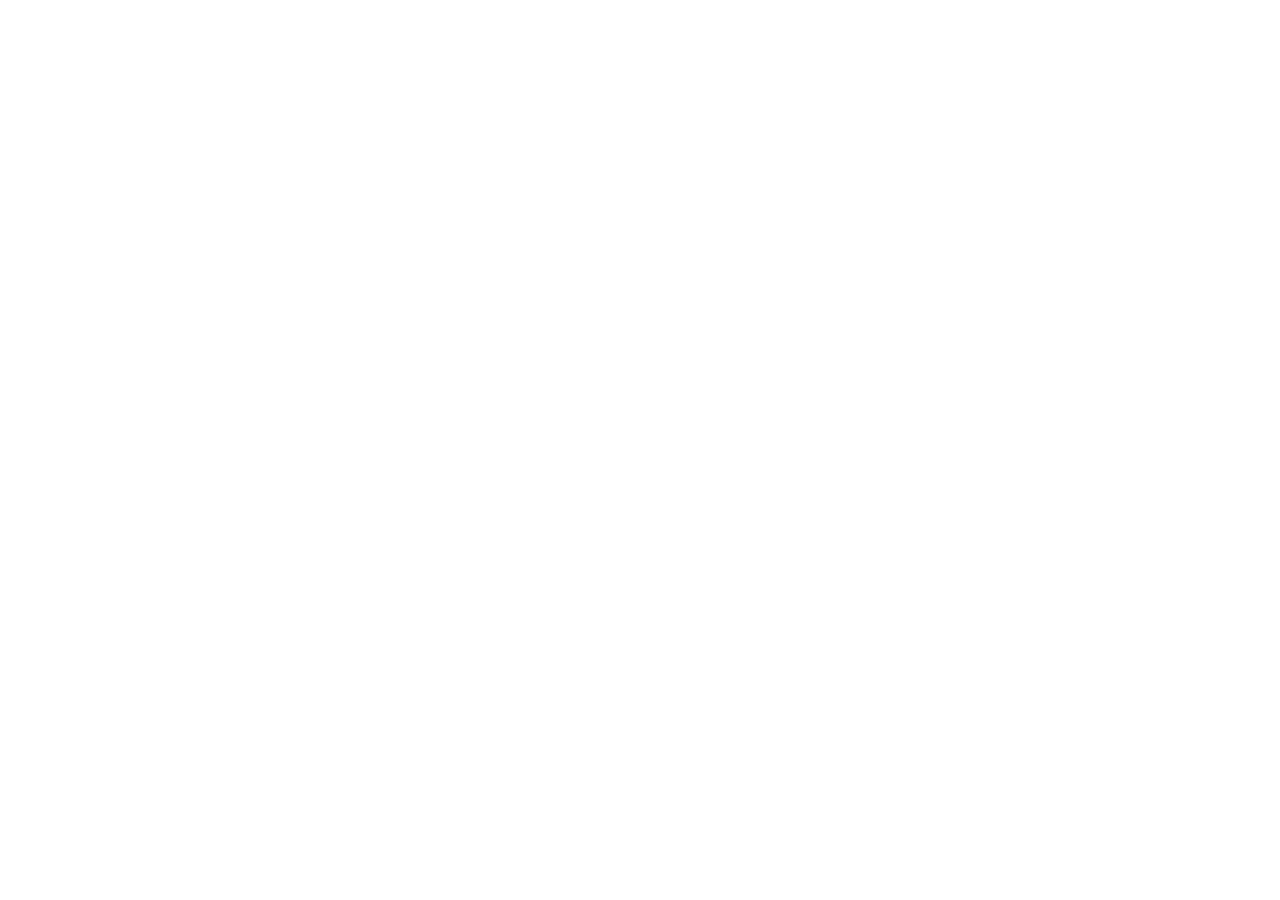
==== index.html @ 4960d195 "Changes" ====
<!doctype html>
<html lang="en">
  <head>
    <meta charset="UTF-8" />
    <meta name="viewport" content="width=device-width, initial-scale=1.0" />
    <title>92 Ground Crew | Premier Landscaping in Salisbury, MD</title>
    <meta name="description" content="Award-winning landscape design, lawn care, and outdoor services on the Eastern Shore. Serving Salisbury, Delmar, Laurel & beyond. 5-star rated. Call (443) 669-3728." />
    <meta name="author" content="92 Ground Crew" />
    <link rel="canonical" href="https://92groundcrew.com/" />

    <meta property="og:title" content="92 Ground Crew | Premier Landscaping in Salisbury, MD" />
    <meta property="og:description" content="Full-service landscaping, lawn care, hardscape & seasonal services. 5.0 rated on Google." />
    <meta property="og:type" content="website" />
    <meta property="og:image" content="/og-image.jpg" />

    <meta name="twitter:card" content="summary_large_image" />
  </head>

  <body>
    <div id="root"></div>
    <script type="module" src="/src/main.tsx"></script>
  </body>
</html>
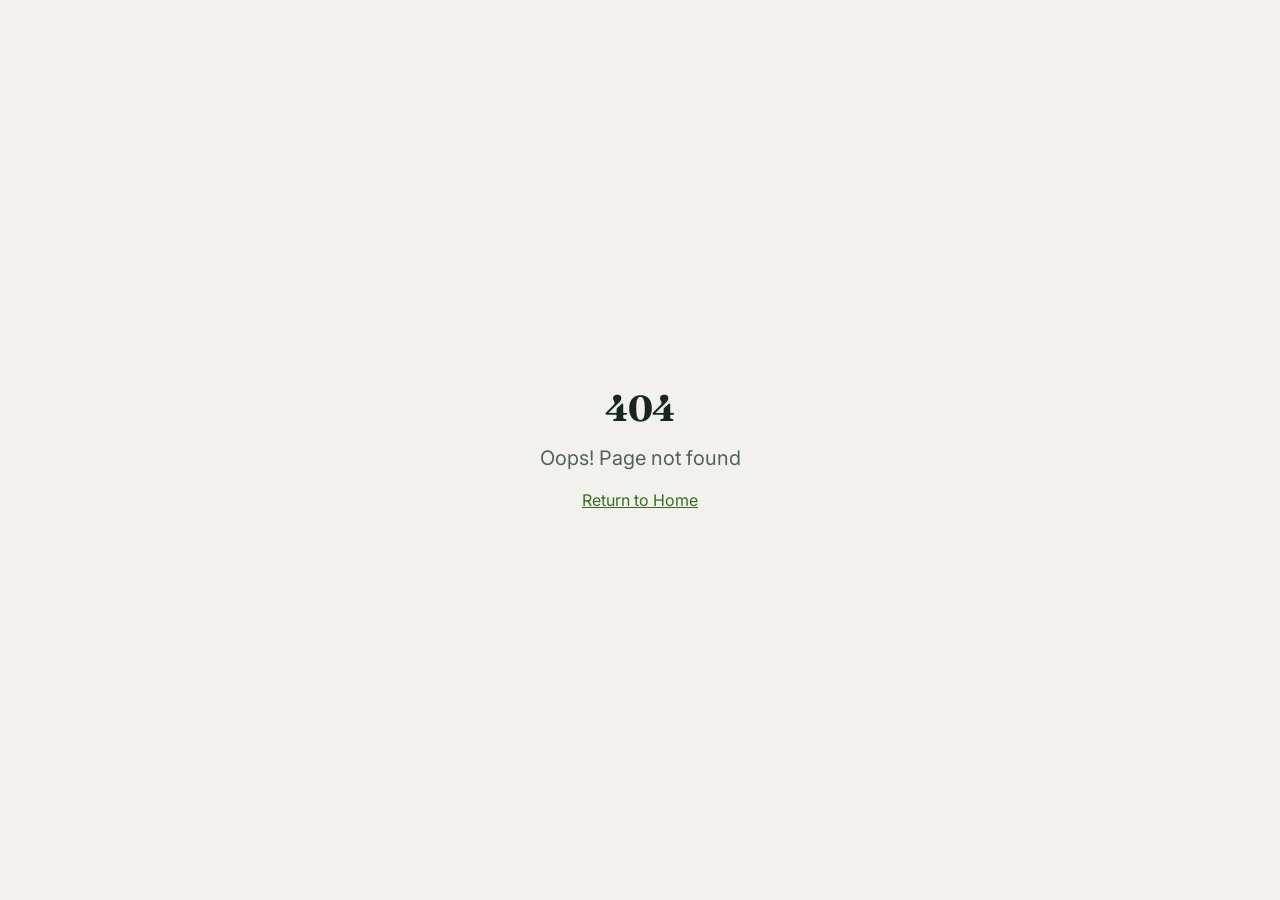
==== commit c49a662a: "Add files via upload" ====
--- a/index.html
+++ b/index.html
@@ -14,10 +14,11 @@
     <meta property="og:image" content="/og-image.jpg" />
 
     <meta name="twitter:card" content="summary_large_image" />
+    <script type="module" crossorigin src="/assets/index-DMWuPohr.js"></script>
+    <link rel="stylesheet" crossorigin href="/assets/index-BceCNAMD.css">
   </head>
 
   <body>
     <div id="root"></div>
-    <script type="module" src="/src/main.tsx"></script>
   </body>
 </html>
--- a/assets/index-BceCNAMD.css
+++ b/assets/index-BceCNAMD.css
@@ -0,0 +1 @@
+@import"https://fonts.googleapis.com/css2?family=Fraunces:opsz,wght@9..144,400;9..144,500;9..144,600;9..144,700&family=Inter:wght@400;500;600;700&display=swap";*,:before,:after{--tw-border-spacing-x: 0;--tw-border-spacing-y: 0;--tw-translate-x: 0;--tw-translate-y: 0;--tw-rotate: 0;--tw-skew-x: 0;--tw-skew-y: 0;--tw-scale-x: 1;--tw-scale-y: 1;--tw-pan-x: ;--tw-pan-y: ;--tw-pinch-zoom: ;--tw-scroll-snap-strictness: proximity;--tw-gradient-from-position: ;--tw-gradient-via-position: ;--tw-gradient-to-position: ;--tw-ordinal: ;--tw-slashed-zero: ;--tw-numeric-figure: ;--tw-numeric-spacing: ;--tw-numeric-fraction: ;--tw-ring-inset: ;--tw-ring-offset-width: 0px;--tw-ring-offset-color: #fff;--tw-ring-color: rgb(59 130 246 / .5);--tw-ring-offset-shadow: 0 0 #0000;--tw-ring-shadow: 0 0 #0000;--tw-shadow: 0 0 #0000;--tw-shadow-colored: 0 0 #0000;--tw-blur: ;--tw-brightness: ;--tw-contrast: ;--tw-grayscale: ;--tw-hue-rotate: ;--tw-invert: ;--tw-saturate: ;--tw-sepia: ;--tw-drop-shadow: ;--tw-backdrop-blur: ;--tw-backdrop-brightness: ;--tw-backdrop-contrast: ;--tw-backdrop-grayscale: ;--tw-backdrop-hue-rotate: ;--tw-backdrop-invert: ;--tw-backdrop-opacity: ;--tw-backdrop-saturate: ;--tw-backdrop-sepia: ;--tw-contain-size: ;--tw-contain-layout: ;--tw-contain-paint: ;--tw-contain-style: }::backdrop{--tw-border-spacing-x: 0;--tw-border-spacing-y: 0;--tw-translate-x: 0;--tw-translate-y: 0;--tw-rotate: 0;--tw-skew-x: 0;--tw-skew-y: 0;--tw-scale-x: 1;--tw-scale-y: 1;--tw-pan-x: ;--tw-pan-y: ;--tw-pinch-zoom: ;--tw-scroll-snap-strictness: proximity;--tw-gradient-from-position: ;--tw-gradient-via-position: ;--tw-gradient-to-position: ;--tw-ordinal: ;--tw-slashed-zero: ;--tw-numeric-figure: ;--tw-numeric-spacing: ;--tw-numeric-fraction: ;--tw-ring-inset: ;--tw-ring-offset-width: 0px;--tw-ring-offset-color: #fff;--tw-ring-color: rgb(59 130 246 / .5);--tw-ring-offset-shadow: 0 0 #0000;--tw-ring-shadow: 0 0 #0000;--tw-shadow: 0 0 #0000;--tw-shadow-colored: 0 0 #0000;--tw-blur: ;--tw-brightness: ;--tw-contrast: ;--tw-grayscale: ;--tw-hue-rotate: ;--tw-invert: ;--tw-saturate: ;--tw-sepia: ;--tw-drop-shadow: ;--tw-backdrop-blur: ;--tw-backdrop-brightness: ;--tw-backdrop-contrast: ;--tw-backdrop-grayscale: ;--tw-backdrop-hue-rotate: ;--tw-backdrop-invert: ;--tw-backdrop-opacity: ;--tw-backdrop-saturate: ;--tw-backdrop-sepia: ;--tw-contain-size: ;--tw-contain-layout: ;--tw-contain-paint: ;--tw-contain-style: }*,:before,:after{box-sizing:border-box;border-width:0;border-style:solid;border-color:#e5e7eb}:before,:after{--tw-content: ""}html,:host{line-height:1.5;-webkit-text-size-adjust:100%;-moz-tab-size:4;-o-tab-size:4;tab-size:4;font-family:Inter,system-ui,sans-serif;font-feature-settings:normal;font-variation-settings:normal;-webkit-tap-highlight-color:transparent}body{margin:0;line-height:inherit}hr{height:0;color:inherit;border-top-width:1px}abbr:where([title]){-webkit-text-decoration:underline dotted;text-decoration:underline dotted}h1,h2,h3,h4,h5,h6{font-size:inherit;font-weight:inherit}a{color:inherit;text-decoration:inherit}b,strong{font-weight:bolder}code,kbd,samp,pre{font-family:ui-monospace,SFMono-Regular,Menlo,Monaco,Consolas,Liberation Mono,Courier New,monospace;font-feature-settings:normal;font-variation-settings:normal;font-size:1em}small{font-size:80%}sub,sup{font-size:75%;line-height:0;position:relative;vertical-align:baseline}sub{bottom:-.25em}sup{top:-.5em}table{text-indent:0;border-color:inherit;border-collapse:collapse}button,input,optgroup,select,textarea{font-family:inherit;font-feature-settings:inherit;font-variation-settings:inherit;font-size:100%;font-weight:inherit;line-height:inherit;letter-spacing:inherit;color:inherit;margin:0;padding:0}button,select{text-transform:none}button,input:where([type=button]),input:where([type=reset]),input:where([type=submit]){-webkit-appearance:button;background-color:transparent;background-image:none}:-moz-focusring{outline:auto}:-moz-ui-invalid{box-shadow:none}progress{vertical-align:baseline}::-webkit-inner-spin-button,::-webkit-outer-spin-button{height:auto}[type=search]{-webkit-appearance:textfield;outline-offset:-2px}::-webkit-search-decoration{-webkit-appearance:none}::-webkit-file-upload-button{-webkit-appearance:button;font:inherit}summary{display:list-item}blockquote,dl,dd,h1,h2,h3,h4,h5,h6,hr,figure,p,pre{margin:0}fieldset{margin:0;padding:0}legend{padding:0}ol,ul,menu{list-style:none;margin:0;padding:0}dialog{padding:0}textarea{resize:vertical}input::-moz-placeholder,textarea::-moz-placeholder{opacity:1;color:#9ca3af}input::placeholder,textarea::placeholder{opacity:1;color:#9ca3af}button,[role=button]{cursor:pointer}:disabled{cursor:default}img,svg,video,canvas,audio,iframe,embed,object{display:block;vertical-align:middle}img,video{max-width:100%;height:auto}[hidden]:where(:not([hidden=until-found])){display:none}:root{--background: 44 30% 97%;--foreground: 150 25% 12%;--card: 0 0% 100%;--card-foreground: 150 25% 12%;--popover: 0 0% 100%;--popover-foreground: 150 25% 12%;--primary: 105 55% 28%;--primary-foreground: 44 30% 97%;--primary-glow: 95 65% 48%;--secondary: 44 25% 92%;--secondary-foreground: 150 25% 12%;--muted: 44 20% 94%;--muted-foreground: 150 10% 35%;--accent: 32 95% 55%;--accent-foreground: 0 0% 100%;--destructive: 0 70% 50%;--destructive-foreground: 0 0% 100%;--border: 44 20% 88%;--input: 44 20% 88%;--ring: 105 55% 28%;--radius: .75rem;--gradient-hero: linear-gradient(180deg, hsl(150 40% 8% / .2) 0%, hsl(150 40% 8% / .75) 100%);--gradient-primary: linear-gradient(135deg, hsl(105 55% 28%), hsl(95 65% 40%));--gradient-accent: linear-gradient(135deg, hsl(32 95% 55%), hsl(22 95% 50%));--gradient-section: linear-gradient(180deg, hsl(44 30% 97%), hsl(44 25% 93%));--shadow-soft: 0 4px 20px -8px hsl(150 25% 12% / .12);--shadow-elegant: 0 20px 50px -20px hsl(105 55% 28% / .25);--shadow-glow: 0 0 60px hsl(95 65% 48% / .3);--transition-smooth: all .4s cubic-bezier(.4, 0, .2, 1);--transition-bounce: all .5s cubic-bezier(.34, 1.56, .64, 1)}.dark{--background: 150 25% 8%;--foreground: 44 30% 95%;--card: 150 25% 10%;--card-foreground: 44 30% 95%;--primary: 130 55% 55%;--primary-foreground: 150 25% 8%;--secondary: 150 20% 15%;--secondary-foreground: 44 30% 95%;--muted: 150 20% 15%;--muted-foreground: 44 15% 65%;--accent: 35 65% 55%;--accent-foreground: 150 25% 8%;--border: 150 20% 18%;--input: 150 20% 18%;--ring: 130 55% 55%}*{border-color:hsl(var(--border))}body{background-color:hsl(var(--background));font-family:Inter,system-ui,sans-serif;color:hsl(var(--foreground));-webkit-font-smoothing:antialiased;-moz-osx-font-smoothing:grayscale}h1,h2,h3,h4,h5{font-family:Fraunces,serif;letter-spacing:-.025em}.container{width:100%;margin-right:auto;margin-left:auto;padding-right:2rem;padding-left:2rem}@media (min-width: 1400px){.container{max-width:1400px}}.sr-only{position:absolute;width:1px;height:1px;padding:0;margin:-1px;overflow:hidden;clip:rect(0,0,0,0);white-space:nowrap;border-width:0}.pointer-events-none{pointer-events:none}.pointer-events-auto{pointer-events:auto}.visible{visibility:visible}.invisible{visibility:hidden}.fixed{position:fixed}.absolute{position:absolute}.relative{position:relative}.inset-0{top:0;right:0;bottom:0;left:0}.inset-x-0{left:0;right:0}.inset-y-0{top:0;bottom:0}.-bottom-12{bottom:-3rem}.-bottom-6{bottom:-1.5rem}.-left-12{left:-3rem}.-left-20{left:-5rem}.-left-6{left:-1.5rem}.-right-12{right:-3rem}.-right-20{right:-5rem}.-top-12{top:-3rem}.bottom-0{bottom:0}.bottom-1\/4{bottom:25%}.bottom-4{bottom:1rem}.bottom-8{bottom:2rem}.left-0{left:0}.left-1{left:.25rem}.left-1\/2{left:50%}.left-2{left:.5rem}.left-4{left:1rem}.left-\[50\%\]{left:50%}.right-0{right:0}.right-1{right:.25rem}.right-2{right:.5rem}.right-3{right:.75rem}.right-4{right:1rem}.top-0{top:0}.top-1\.5{top:.375rem}.top-1\/2{top:50%}.top-1\/4{top:25%}.top-2{top:.5rem}.top-3\.5{top:.875rem}.top-4{top:1rem}.top-\[1px\]{top:1px}.top-\[50\%\]{top:50%}.top-\[60\%\]{top:60%}.top-full{top:100%}.z-10{z-index:10}.z-20{z-index:20}.z-50{z-index:50}.z-\[100\]{z-index:100}.z-\[1\]{z-index:1}.col-span-2{grid-column:span 2 / span 2}.row-span-2{grid-row:span 2 / span 2}.-mx-1{margin-left:-.25rem;margin-right:-.25rem}.mx-2{margin-left:.5rem;margin-right:.5rem}.mx-3\.5{margin-left:.875rem;margin-right:.875rem}.mx-auto{margin-left:auto;margin-right:auto}.my-0\.5{margin-top:.125rem;margin-bottom:.125rem}.my-1{margin-top:.25rem;margin-bottom:.25rem}.-ml-4{margin-left:-1rem}.-mt-0\.5{margin-top:-.125rem}.-mt-4{margin-top:-1rem}.mb-1{margin-bottom:.25rem}.mb-1\.5{margin-bottom:.375rem}.mb-10{margin-bottom:2.5rem}.mb-12{margin-bottom:3rem}.mb-16{margin-bottom:4rem}.mb-2{margin-bottom:.5rem}.mb-4{margin-bottom:1rem}.mb-6{margin-bottom:1.5rem}.ml-1{margin-left:.25rem}.ml-auto{margin-left:auto}.mr-2{margin-right:.5rem}.mt-1{margin-top:.25rem}.mt-1\.5{margin-top:.375rem}.mt-10{margin-top:2.5rem}.mt-12{margin-top:3rem}.mt-2{margin-top:.5rem}.mt-24{margin-top:6rem}.mt-4{margin-top:1rem}.mt-6{margin-top:1.5rem}.mt-auto{margin-top:auto}.block{display:block}.flex{display:flex}.inline-flex{display:inline-flex}.table{display:table}.grid{display:grid}.hidden{display:none}.aspect-\[4\/5\]{aspect-ratio:4/5}.aspect-square{aspect-ratio:1 / 1}.aspect-video{aspect-ratio:16 / 9}.size-4{width:1rem;height:1rem}.h-1\.5{height:.375rem}.h-10{height:2.5rem}.h-11{height:2.75rem}.h-12{height:3rem}.h-14{height:3.5rem}.h-2{height:.5rem}.h-2\.5{height:.625rem}.h-20{height:5rem}.h-3{height:.75rem}.h-3\.5{height:.875rem}.h-4{height:1rem}.h-5{height:1.25rem}.h-6{height:1.5rem}.h-7{height:1.75rem}.h-8{height:2rem}.h-9{height:2.25rem}.h-96{height:24rem}.h-\[1px\]{height:1px}.h-\[var\(--radix-navigation-menu-viewport-height\)\]{height:var(--radix-navigation-menu-viewport-height)}.h-\[var\(--radix-select-trigger-height\)\]{height:var(--radix-select-trigger-height)}.h-auto{height:auto}.h-full{height:100%}.h-px{height:1px}.h-svh{height:100svh}.max-h-96{max-height:24rem}.max-h-\[300px\]{max-height:300px}.max-h-screen{max-height:100vh}.min-h-0{min-height:0px}.min-h-\[80px\]{min-height:80px}.min-h-screen{min-height:100vh}.min-h-svh{min-height:100svh}.w-0{width:0px}.w-1{width:.25rem}.w-1\.5{width:.375rem}.w-10{width:2.5rem}.w-11{width:2.75rem}.w-12{width:3rem}.w-14{width:3.5rem}.w-2{width:.5rem}.w-2\.5{width:.625rem}.w-3{width:.75rem}.w-3\.5{width:.875rem}.w-3\/4{width:75%}.w-4{width:1rem}.w-5{width:1.25rem}.w-6{width:1.5rem}.w-64{width:16rem}.w-7{width:1.75rem}.w-72{width:18rem}.w-8{width:2rem}.w-9{width:2.25rem}.w-96{width:24rem}.w-\[--sidebar-width\]{width:var(--sidebar-width)}.w-\[100px\]{width:100px}.w-\[1px\]{width:1px}.w-auto{width:auto}.w-full{width:100%}.w-max{width:-moz-max-content;width:max-content}.w-px{width:1px}.min-w-0{min-width:0px}.min-w-5{min-width:1.25rem}.min-w-\[12rem\]{min-width:12rem}.min-w-\[8rem\]{min-width:8rem}.min-w-\[var\(--radix-select-trigger-width\)\]{min-width:var(--radix-select-trigger-width)}.max-w-2xl{max-width:42rem}.max-w-3xl{max-width:48rem}.max-w-\[--skeleton-width\]{max-width:var(--skeleton-width)}.max-w-lg{max-width:32rem}.max-w-max{max-width:-moz-max-content;max-width:max-content}.max-w-sm{max-width:24rem}.max-w-xl{max-width:36rem}.max-w-xs{max-width:20rem}.flex-1{flex:1 1 0%}.shrink-0{flex-shrink:0}.grow{flex-grow:1}.grow-0{flex-grow:0}.basis-full{flex-basis:100%}.caption-bottom{caption-side:bottom}.border-collapse{border-collapse:collapse}.-translate-x-1\/2{--tw-translate-x: -50%;transform:translate(var(--tw-translate-x),var(--tw-translate-y)) rotate(var(--tw-rotate)) skew(var(--tw-skew-x)) skewY(var(--tw-skew-y)) scaleX(var(--tw-scale-x)) scaleY(var(--tw-scale-y))}.-translate-x-px{--tw-translate-x: -1px;transform:translate(var(--tw-translate-x),var(--tw-translate-y)) rotate(var(--tw-rotate)) skew(var(--tw-skew-x)) skewY(var(--tw-skew-y)) scaleX(var(--tw-scale-x)) scaleY(var(--tw-scale-y))}.-translate-y-1\/2{--tw-translate-y: -50%;transform:translate(var(--tw-translate-x),var(--tw-translate-y)) rotate(var(--tw-rotate)) skew(var(--tw-skew-x)) skewY(var(--tw-skew-y)) scaleX(var(--tw-scale-x)) scaleY(var(--tw-scale-y))}.translate-x-\[-50\%\]{--tw-translate-x: -50%;transform:translate(var(--tw-translate-x),var(--tw-translate-y)) rotate(var(--tw-rotate)) skew(var(--tw-skew-x)) skewY(var(--tw-skew-y)) scaleX(var(--tw-scale-x)) scaleY(var(--tw-scale-y))}.translate-x-px{--tw-translate-x: 1px;transform:translate(var(--tw-translate-x),var(--tw-translate-y)) rotate(var(--tw-rotate)) skew(var(--tw-skew-x)) skewY(var(--tw-skew-y)) scaleX(var(--tw-scale-x)) scaleY(var(--tw-scale-y))}.translate-y-\[-50\%\]{--tw-translate-y: -50%;transform:translate(var(--tw-translate-x),var(--tw-translate-y)) rotate(var(--tw-rotate)) skew(var(--tw-skew-x)) skewY(var(--tw-skew-y)) scaleX(var(--tw-scale-x)) scaleY(var(--tw-scale-y))}.rotate-45{--tw-rotate: 45deg;transform:translate(var(--tw-translate-x),var(--tw-translate-y)) rotate(var(--tw-rotate)) skew(var(--tw-skew-x)) skewY(var(--tw-skew-y)) scaleX(var(--tw-scale-x)) scaleY(var(--tw-scale-y))}.rotate-90{--tw-rotate: 90deg;transform:translate(var(--tw-translate-x),var(--tw-translate-y)) rotate(var(--tw-rotate)) skew(var(--tw-skew-x)) skewY(var(--tw-skew-y)) scaleX(var(--tw-scale-x)) scaleY(var(--tw-scale-y))}.transform{transform:translate(var(--tw-translate-x),var(--tw-translate-y)) rotate(var(--tw-rotate)) skew(var(--tw-skew-x)) skewY(var(--tw-skew-y)) scaleX(var(--tw-scale-x)) scaleY(var(--tw-scale-y))}@keyframes pulse{50%{opacity:.5}}.animate-pulse{animation:pulse 2s cubic-bezier(.4,0,.6,1) infinite}.cursor-default{cursor:default}.cursor-pointer{cursor:pointer}.touch-none{touch-action:none}.select-none{-webkit-user-select:none;-moz-user-select:none;user-select:none}.resize-none{resize:none}.list-none{list-style-type:none}.grid-cols-2{grid-template-columns:repeat(2,minmax(0,1fr))}.grid-cols-3{grid-template-columns:repeat(3,minmax(0,1fr))}.flex-row{flex-direction:row}.flex-col{flex-direction:column}.flex-col-reverse{flex-direction:column-reverse}.flex-wrap{flex-wrap:wrap}.items-start{align-items:flex-start}.items-end{align-items:flex-end}.items-center{align-items:center}.items-stretch{align-items:stretch}.justify-center{justify-content:center}.justify-between{justify-content:space-between}.gap-1{gap:.25rem}.gap-1\.5{gap:.375rem}.gap-12{gap:3rem}.gap-2{gap:.5rem}.gap-3{gap:.75rem}.gap-4{gap:1rem}.gap-6{gap:1.5rem}.gap-8{gap:2rem}.gap-x-8{-moz-column-gap:2rem;column-gap:2rem}.gap-y-3{row-gap:.75rem}.space-x-1>:not([hidden])~:not([hidden]){--tw-space-x-reverse: 0;margin-right:calc(.25rem * var(--tw-space-x-reverse));margin-left:calc(.25rem * calc(1 - var(--tw-space-x-reverse)))}.space-x-4>:not([hidden])~:not([hidden]){--tw-space-x-reverse: 0;margin-right:calc(1rem * var(--tw-space-x-reverse));margin-left:calc(1rem * calc(1 - var(--tw-space-x-reverse)))}.space-y-1>:not([hidden])~:not([hidden]){--tw-space-y-reverse: 0;margin-top:calc(.25rem * calc(1 - var(--tw-space-y-reverse)));margin-bottom:calc(.25rem * var(--tw-space-y-reverse))}.space-y-1\.5>:not([hidden])~:not([hidden]){--tw-space-y-reverse: 0;margin-top:calc(.375rem * calc(1 - var(--tw-space-y-reverse)));margin-bottom:calc(.375rem * var(--tw-space-y-reverse))}.space-y-2>:not([hidden])~:not([hidden]){--tw-space-y-reverse: 0;margin-top:calc(.5rem * calc(1 - var(--tw-space-y-reverse)));margin-bottom:calc(.5rem * var(--tw-space-y-reverse))}.space-y-4>:not([hidden])~:not([hidden]){--tw-space-y-reverse: 0;margin-top:calc(1rem * calc(1 - var(--tw-space-y-reverse)));margin-bottom:calc(1rem * var(--tw-space-y-reverse))}.space-y-5>:not([hidden])~:not([hidden]){--tw-space-y-reverse: 0;margin-top:calc(1.25rem * calc(1 - var(--tw-space-y-reverse)));margin-bottom:calc(1.25rem * var(--tw-space-y-reverse))}.space-y-6>:not([hidden])~:not([hidden]){--tw-space-y-reverse: 0;margin-top:calc(1.5rem * calc(1 - var(--tw-space-y-reverse)));margin-bottom:calc(1.5rem * var(--tw-space-y-reverse))}.overflow-auto{overflow:auto}.overflow-hidden{overflow:hidden}.overflow-y-auto{overflow-y:auto}.overflow-x-hidden{overflow-x:hidden}.whitespace-nowrap{white-space:nowrap}.break-words{overflow-wrap:break-word}.rounded-2xl{border-radius:1rem}.rounded-\[2px\]{border-radius:2px}.rounded-\[inherit\]{border-radius:inherit}.rounded-full{border-radius:9999px}.rounded-lg{border-radius:var(--radius)}.rounded-md{border-radius:calc(var(--radius) - 2px)}.rounded-sm{border-radius:calc(var(--radius) - 4px)}.rounded-xl{border-radius:.75rem}.rounded-t-\[10px\]{border-top-left-radius:10px;border-top-right-radius:10px}.rounded-tl-sm{border-top-left-radius:calc(var(--radius) - 4px)}.border{border-width:1px}.border-2{border-width:2px}.border-\[1\.5px\]{border-width:1.5px}.border-y{border-top-width:1px;border-bottom-width:1px}.border-b{border-bottom-width:1px}.border-l{border-left-width:1px}.border-r{border-right-width:1px}.border-t{border-top-width:1px}.border-dashed{border-style:dashed}.border-\[--color-border\]{border-color:var(--color-border)}.border-background\/10{border-color:hsl(var(--background) / .1)}.border-border{border-color:hsl(var(--border))}.border-border\/50{border-color:hsl(var(--border) / .5)}.border-destructive{border-color:hsl(var(--destructive))}.border-destructive\/50{border-color:hsl(var(--destructive) / .5)}.border-input{border-color:hsl(var(--input))}.border-primary{border-color:hsl(var(--primary))}.border-primary-foreground\/10{border-color:hsl(var(--primary-foreground) / .1)}.border-sidebar-border{border-color:hsl(var(--sidebar-border))}.border-transparent{border-color:transparent}.border-white\/20{border-color:#fff3}.border-white\/30{border-color:#ffffff4d}.border-l-transparent{border-left-color:transparent}.border-t-transparent{border-top-color:transparent}.bg-\[--color-bg\]{background-color:var(--color-bg)}.bg-accent{background-color:hsl(var(--accent))}.bg-background{background-color:hsl(var(--background))}.bg-background\/15{background-color:hsl(var(--background) / .15)}.bg-background\/80{background-color:hsl(var(--background) / .8)}.bg-black\/80{background-color:#000c}.bg-border{background-color:hsl(var(--border))}.bg-card{background-color:hsl(var(--card))}.bg-destructive{background-color:hsl(var(--destructive))}.bg-foreground{background-color:hsl(var(--foreground))}.bg-muted{background-color:hsl(var(--muted))}.bg-muted\/50{background-color:hsl(var(--muted) / .5)}.bg-popover{background-color:hsl(var(--popover))}.bg-primary{background-color:hsl(var(--primary))}.bg-primary-foreground\/5{background-color:hsl(var(--primary-foreground) / .05)}.bg-secondary{background-color:hsl(var(--secondary))}.bg-sidebar{background-color:hsl(var(--sidebar-background))}.bg-sidebar-border{background-color:hsl(var(--sidebar-border))}.bg-transparent{background-color:transparent}.bg-white{--tw-bg-opacity: 1;background-color:rgb(255 255 255 / var(--tw-bg-opacity, 1))}.bg-white\/50{background-color:#ffffff80}.bg-gradient-to-t{background-image:linear-gradient(to top,var(--tw-gradient-stops))}.from-foreground\/70{--tw-gradient-from: hsl(var(--foreground) / .7) var(--tw-gradient-from-position);--tw-gradient-to: hsl(var(--foreground) / 0) var(--tw-gradient-to-position);--tw-gradient-stops: var(--tw-gradient-from), var(--tw-gradient-to)}.via-transparent{--tw-gradient-to: rgb(0 0 0 / 0) var(--tw-gradient-to-position);--tw-gradient-stops: var(--tw-gradient-from), transparent var(--tw-gradient-via-position), var(--tw-gradient-to)}.to-transparent{--tw-gradient-to: transparent var(--tw-gradient-to-position)}.fill-accent{fill:hsl(var(--accent))}.fill-current{fill:currentColor}.object-contain{-o-object-fit:contain;object-fit:contain}.object-cover{-o-object-fit:cover;object-fit:cover}.p-0{padding:0}.p-1{padding:.25rem}.p-2{padding:.5rem}.p-3{padding:.75rem}.p-4{padding:1rem}.p-6{padding:1.5rem}.p-8{padding:2rem}.p-\[1px\]{padding:1px}.px-1{padding-left:.25rem;padding-right:.25rem}.px-10{padding-left:2.5rem;padding-right:2.5rem}.px-2{padding-left:.5rem;padding-right:.5rem}.px-2\.5{padding-left:.625rem;padding-right:.625rem}.px-3{padding-left:.75rem;padding-right:.75rem}.px-4{padding-left:1rem;padding-right:1rem}.px-5{padding-left:1.25rem;padding-right:1.25rem}.px-8{padding-left:2rem;padding-right:2rem}.py-0\.5{padding-top:.125rem;padding-bottom:.125rem}.py-1{padding-top:.25rem;padding-bottom:.25rem}.py-1\.5{padding-top:.375rem;padding-bottom:.375rem}.py-12{padding-top:3rem;padding-bottom:3rem}.py-2{padding-top:.5rem;padding-bottom:.5rem}.py-20{padding-top:5rem;padding-bottom:5rem}.py-3{padding-top:.75rem;padding-bottom:.75rem}.py-4{padding-top:1rem;padding-bottom:1rem}.py-6{padding-top:1.5rem;padding-bottom:1.5rem}.pb-3{padding-bottom:.75rem}.pb-4{padding-bottom:1rem}.pb-8{padding-bottom:2rem}.pl-2\.5{padding-left:.625rem}.pl-4{padding-left:1rem}.pl-8{padding-left:2rem}.pr-2{padding-right:.5rem}.pr-2\.5{padding-right:.625rem}.pr-8{padding-right:2rem}.pt-0{padding-top:0}.pt-1{padding-top:.25rem}.pt-20{padding-top:5rem}.pt-3{padding-top:.75rem}.pt-4{padding-top:1rem}.pt-8{padding-top:2rem}.text-left{text-align:left}.text-center{text-align:center}.align-middle{vertical-align:middle}.font-display{font-family:Fraunces,serif}.font-mono{font-family:ui-monospace,SFMono-Regular,Menlo,Monaco,Consolas,Liberation Mono,Courier New,monospace}.text-2xl{font-size:1.5rem;line-height:2rem}.text-4xl{font-size:2.25rem;line-height:2.5rem}.text-5xl{font-size:3rem;line-height:1}.text-\[0\.8rem\]{font-size:.8rem}.text-base{font-size:1rem;line-height:1.5rem}.text-lg{font-size:1.125rem;line-height:1.75rem}.text-sm{font-size:.875rem;line-height:1.25rem}.text-xl{font-size:1.25rem;line-height:1.75rem}.text-xs{font-size:.75rem;line-height:1rem}.font-bold{font-weight:700}.font-medium{font-weight:500}.font-normal{font-weight:400}.font-semibold{font-weight:600}.uppercase{text-transform:uppercase}.italic{font-style:italic}.tabular-nums{--tw-numeric-spacing: tabular-nums;font-variant-numeric:var(--tw-ordinal) var(--tw-slashed-zero) var(--tw-numeric-figure) var(--tw-numeric-spacing) var(--tw-numeric-fraction)}.leading-\[1\.05\]{line-height:1.05}.leading-none{line-height:1}.leading-relaxed{line-height:1.625}.leading-tight{line-height:1.25}.tracking-\[0\.2em\]{letter-spacing:.2em}.tracking-tight{letter-spacing:-.025em}.tracking-widest{letter-spacing:.1em}.text-accent{color:hsl(var(--accent))}.text-accent-foreground{color:hsl(var(--accent-foreground))}.text-background{color:hsl(var(--background))}.text-card-foreground{color:hsl(var(--card-foreground))}.text-current{color:currentColor}.text-destructive{color:hsl(var(--destructive))}.text-destructive-foreground{color:hsl(var(--destructive-foreground))}.text-foreground{color:hsl(var(--foreground))}.text-foreground\/50{color:hsl(var(--foreground) / .5)}.text-muted-foreground{color:hsl(var(--muted-foreground))}.text-popover-foreground{color:hsl(var(--popover-foreground))}.text-primary{color:hsl(var(--primary))}.text-primary-foreground{color:hsl(var(--primary-foreground))}.text-secondary-foreground{color:hsl(var(--secondary-foreground))}.text-sidebar-foreground{color:hsl(var(--sidebar-foreground))}.text-sidebar-foreground\/70{color:hsl(var(--sidebar-foreground) / .7)}.text-white{--tw-text-opacity: 1;color:rgb(255 255 255 / var(--tw-text-opacity, 1))}.text-white\/80{color:#fffc}.text-white\/85{color:#ffffffd9}.underline{text-decoration-line:underline}.underline-offset-4{text-underline-offset:4px}.opacity-0{opacity:0}.opacity-10{opacity:.1}.opacity-100{opacity:1}.opacity-50{opacity:.5}.opacity-60{opacity:.6}.opacity-70{opacity:.7}.opacity-80{opacity:.8}.opacity-90{opacity:.9}.shadow-\[0_0_0_1px_hsl\(var\(--sidebar-border\)\)\]{--tw-shadow: 0 0 0 1px hsl(var(--sidebar-border));--tw-shadow-colored: 0 0 0 1px var(--tw-shadow-color);box-shadow:var(--tw-ring-offset-shadow, 0 0 #0000),var(--tw-ring-shadow, 0 0 #0000),var(--tw-shadow)}.shadow-lg{--tw-shadow: 0 10px 15px -3px rgb(0 0 0 / .1), 0 4px 6px -4px rgb(0 0 0 / .1);--tw-shadow-colored: 0 10px 15px -3px var(--tw-shadow-color), 0 4px 6px -4px var(--tw-shadow-color);box-shadow:var(--tw-ring-offset-shadow, 0 0 #0000),var(--tw-ring-shadow, 0 0 #0000),var(--tw-shadow)}.shadow-md{--tw-shadow: 0 4px 6px -1px rgb(0 0 0 / .1), 0 2px 4px -2px rgb(0 0 0 / .1);--tw-shadow-colored: 0 4px 6px -1px var(--tw-shadow-color), 0 2px 4px -2px var(--tw-shadow-color);box-shadow:var(--tw-ring-offset-shadow, 0 0 #0000),var(--tw-ring-shadow, 0 0 #0000),var(--tw-shadow)}.shadow-none{--tw-shadow: 0 0 #0000;--tw-shadow-colored: 0 0 #0000;box-shadow:var(--tw-ring-offset-shadow, 0 0 #0000),var(--tw-ring-shadow, 0 0 #0000),var(--tw-shadow)}.shadow-sm{--tw-shadow: 0 1px 2px 0 rgb(0 0 0 / .05);--tw-shadow-colored: 0 1px 2px 0 var(--tw-shadow-color);box-shadow:var(--tw-ring-offset-shadow, 0 0 #0000),var(--tw-ring-shadow, 0 0 #0000),var(--tw-shadow)}.shadow-xl{--tw-shadow: 0 20px 25px -5px rgb(0 0 0 / .1), 0 8px 10px -6px rgb(0 0 0 / .1);--tw-shadow-colored: 0 20px 25px -5px var(--tw-shadow-color), 0 8px 10px -6px var(--tw-shadow-color);box-shadow:var(--tw-ring-offset-shadow, 0 0 #0000),var(--tw-ring-shadow, 0 0 #0000),var(--tw-shadow)}.outline-none{outline:2px solid transparent;outline-offset:2px}.outline{outline-style:solid}.ring-0{--tw-ring-offset-shadow: var(--tw-ring-inset) 0 0 0 var(--tw-ring-offset-width) var(--tw-ring-offset-color);--tw-ring-shadow: var(--tw-ring-inset) 0 0 0 calc(0px + var(--tw-ring-offset-width)) var(--tw-ring-color);box-shadow:var(--tw-ring-offset-shadow),var(--tw-ring-shadow),var(--tw-shadow, 0 0 #0000)}.ring-2{--tw-ring-offset-shadow: var(--tw-ring-inset) 0 0 0 var(--tw-ring-offset-width) var(--tw-ring-offset-color);--tw-ring-shadow: var(--tw-ring-inset) 0 0 0 calc(2px + var(--tw-ring-offset-width)) var(--tw-ring-color);box-shadow:var(--tw-ring-offset-shadow),var(--tw-ring-shadow),var(--tw-shadow, 0 0 #0000)}.ring-ring{--tw-ring-color: hsl(var(--ring))}.ring-sidebar-ring{--tw-ring-color: hsl(var(--sidebar-ring))}.ring-offset-background{--tw-ring-offset-color: hsl(var(--background))}.blur-3xl{--tw-blur: blur(64px);filter:var(--tw-blur) var(--tw-brightness) var(--tw-contrast) var(--tw-grayscale) var(--tw-hue-rotate) var(--tw-invert) var(--tw-saturate) var(--tw-sepia) var(--tw-drop-shadow)}.filter{filter:var(--tw-blur) var(--tw-brightness) var(--tw-contrast) var(--tw-grayscale) var(--tw-hue-rotate) var(--tw-invert) var(--tw-saturate) var(--tw-sepia) var(--tw-drop-shadow)}.backdrop-blur{--tw-backdrop-blur: blur(8px);-webkit-backdrop-filter:var(--tw-backdrop-blur) var(--tw-backdrop-brightness) var(--tw-backdrop-contrast) var(--tw-backdrop-grayscale) var(--tw-backdrop-hue-rotate) var(--tw-backdrop-invert) var(--tw-backdrop-opacity) var(--tw-backdrop-saturate) var(--tw-backdrop-sepia);backdrop-filter:var(--tw-backdrop-blur) var(--tw-backdrop-brightness) var(--tw-backdrop-contrast) var(--tw-backdrop-grayscale) var(--tw-backdrop-hue-rotate) var(--tw-backdrop-invert) var(--tw-backdrop-opacity) var(--tw-backdrop-saturate) var(--tw-backdrop-sepia)}.backdrop-blur-md{--tw-backdrop-blur: blur(12px);-webkit-backdrop-filter:var(--tw-backdrop-blur) var(--tw-backdrop-brightness) var(--tw-backdrop-contrast) var(--tw-backdrop-grayscale) var(--tw-backdrop-hue-rotate) var(--tw-backdrop-invert) var(--tw-backdrop-opacity) var(--tw-backdrop-saturate) var(--tw-backdrop-sepia);backdrop-filter:var(--tw-backdrop-blur) var(--tw-backdrop-brightness) var(--tw-backdrop-contrast) var(--tw-backdrop-grayscale) var(--tw-backdrop-hue-rotate) var(--tw-backdrop-invert) var(--tw-backdrop-opacity) var(--tw-backdrop-saturate) var(--tw-backdrop-sepia)}.backdrop-blur-sm{--tw-backdrop-blur: blur(4px);-webkit-backdrop-filter:var(--tw-backdrop-blur) var(--tw-backdrop-brightness) var(--tw-backdrop-contrast) var(--tw-backdrop-grayscale) var(--tw-backdrop-hue-rotate) var(--tw-backdrop-invert) var(--tw-backdrop-opacity) var(--tw-backdrop-saturate) var(--tw-backdrop-sepia);backdrop-filter:var(--tw-backdrop-blur) var(--tw-backdrop-brightness) var(--tw-backdrop-contrast) var(--tw-backdrop-grayscale) var(--tw-backdrop-hue-rotate) var(--tw-backdrop-invert) var(--tw-backdrop-opacity) var(--tw-backdrop-saturate) var(--tw-backdrop-sepia)}.transition{transition-property:color,background-color,border-color,text-decoration-color,fill,stroke,opacity,box-shadow,transform,filter,-webkit-backdrop-filter;transition-property:color,background-color,border-color,text-decoration-color,fill,stroke,opacity,box-shadow,transform,filter,backdrop-filter;transition-property:color,background-color,border-color,text-decoration-color,fill,stroke,opacity,box-shadow,transform,filter,backdrop-filter,-webkit-backdrop-filter;transition-timing-function:cubic-bezier(.4,0,.2,1);transition-duration:.15s}.transition-\[left\,right\,width\]{transition-property:left,right,width;transition-timing-function:cubic-bezier(.4,0,.2,1);transition-duration:.15s}.transition-\[margin\,opa\]{transition-property:margin,opa;transition-timing-function:cubic-bezier(.4,0,.2,1);transition-duration:.15s}.transition-\[width\,height\,padding\]{transition-property:width,height,padding;transition-timing-function:cubic-bezier(.4,0,.2,1);transition-duration:.15s}.transition-\[width\]{transition-property:width;transition-timing-function:cubic-bezier(.4,0,.2,1);transition-duration:.15s}.transition-all{transition-property:all;transition-timing-function:cubic-bezier(.4,0,.2,1);transition-duration:.15s}.transition-colors{transition-property:color,background-color,border-color,text-decoration-color,fill,stroke;transition-timing-function:cubic-bezier(.4,0,.2,1);transition-duration:.15s}.transition-opacity{transition-property:opacity;transition-timing-function:cubic-bezier(.4,0,.2,1);transition-duration:.15s}.transition-transform{transition-property:transform;transition-timing-function:cubic-bezier(.4,0,.2,1);transition-duration:.15s}.duration-1000{transition-duration:1s}.duration-200{transition-duration:.2s}.duration-500{transition-duration:.5s}.duration-700{transition-duration:.7s}.ease-in-out{transition-timing-function:cubic-bezier(.4,0,.2,1)}.ease-linear{transition-timing-function:linear}@keyframes enter{0%{opacity:var(--tw-enter-opacity, 1);transform:translate3d(var(--tw-enter-translate-x, 0),var(--tw-enter-translate-y, 0),0) scale3d(var(--tw-enter-scale, 1),var(--tw-enter-scale, 1),var(--tw-enter-scale, 1)) rotate(var(--tw-enter-rotate, 0))}}@keyframes exit{to{opacity:var(--tw-exit-opacity, 1);transform:translate3d(var(--tw-exit-translate-x, 0),var(--tw-exit-translate-y, 0),0) scale3d(var(--tw-exit-scale, 1),var(--tw-exit-scale, 1),var(--tw-exit-scale, 1)) rotate(var(--tw-exit-rotate, 0))}}.animate-in{animation-name:enter;animation-duration:.15s;--tw-enter-opacity: initial;--tw-enter-scale: initial;--tw-enter-rotate: initial;--tw-enter-translate-x: initial;--tw-enter-translate-y: initial}.fade-in-0{--tw-enter-opacity: 0}.fade-in-80{--tw-enter-opacity: .8}.zoom-in-95{--tw-enter-scale: .95}.duration-1000{animation-duration:1s}.duration-200{animation-duration:.2s}.duration-500{animation-duration:.5s}.duration-700{animation-duration:.7s}.ease-in-out{animation-timing-function:cubic-bezier(.4,0,.2,1)}.ease-linear{animation-timing-function:linear}.text-balance{text-wrap:balance}.bg-gradient-hero{background:var(--gradient-hero)}.bg-gradient-primary{background:var(--gradient-primary)}.bg-gradient-accent{background:var(--gradient-accent)}.bg-gradient-section{background:var(--gradient-section)}.shadow-soft{box-shadow:var(--shadow-soft)}.shadow-elegant{box-shadow:var(--shadow-elegant)}.transition-smooth{transition:var(--transition-smooth)}@keyframes fade-up{0%{opacity:0;transform:translateY(24px)}to{opacity:1;transform:translateY(0)}}@keyframes fade-in{0%{opacity:0}to{opacity:1}}@keyframes slow-zoom{0%{transform:scale(1.05)}to{transform:scale(1.15)}}.animate-fade-up{animation:fade-up .8s cubic-bezier(.4,0,.2,1) both}.animate-fade-in{animation:fade-in 1s ease-out both}.animate-slow-zoom{animation:slow-zoom 20s ease-in-out infinite alternate}.file\:border-0::file-selector-button{border-width:0px}.file\:bg-transparent::file-selector-button{background-color:transparent}.file\:text-sm::file-selector-button{font-size:.875rem;line-height:1.25rem}.file\:font-medium::file-selector-button{font-weight:500}.file\:text-foreground::file-selector-button{color:hsl(var(--foreground))}.placeholder\:text-muted-foreground::-moz-placeholder{color:hsl(var(--muted-foreground))}.placeholder\:text-muted-foreground::placeholder{color:hsl(var(--muted-foreground))}.after\:absolute:after{content:var(--tw-content);position:absolute}.after\:-inset-2:after{content:var(--tw-content);top:-.5rem;right:-.5rem;bottom:-.5rem;left:-.5rem}.after\:inset-y-0:after{content:var(--tw-content);top:0;bottom:0}.after\:left-1\/2:after{content:var(--tw-content);left:50%}.after\:w-1:after{content:var(--tw-content);width:.25rem}.after\:w-\[2px\]:after{content:var(--tw-content);width:2px}.after\:-translate-x-1\/2:after{content:var(--tw-content);--tw-translate-x: -50%;transform:translate(var(--tw-translate-x),var(--tw-translate-y)) rotate(var(--tw-rotate)) skew(var(--tw-skew-x)) skewY(var(--tw-skew-y)) scaleX(var(--tw-scale-x)) scaleY(var(--tw-scale-y))}.first\:rounded-l-md:first-child{border-top-left-radius:calc(var(--radius) - 2px);border-bottom-left-radius:calc(var(--radius) - 2px)}.first\:border-l:first-child{border-left-width:1px}.last\:rounded-r-md:last-child{border-top-right-radius:calc(var(--radius) - 2px);border-bottom-right-radius:calc(var(--radius) - 2px)}.focus-within\:relative:focus-within{position:relative}.focus-within\:z-20:focus-within{z-index:20}.hover\:scale-\[1\.02\]:hover{--tw-scale-x: 1.02;--tw-scale-y: 1.02;transform:translate(var(--tw-translate-x),var(--tw-translate-y)) rotate(var(--tw-rotate)) skew(var(--tw-skew-x)) skewY(var(--tw-skew-y)) scaleX(var(--tw-scale-x)) scaleY(var(--tw-scale-y))}.hover\:border-primary\/30:hover{border-color:hsl(var(--primary) / .3)}.hover\:bg-accent:hover{background-color:hsl(var(--accent))}.hover\:bg-background\/25:hover{background-color:hsl(var(--background) / .25)}.hover\:bg-destructive\/80:hover{background-color:hsl(var(--destructive) / .8)}.hover\:bg-destructive\/90:hover{background-color:hsl(var(--destructive) / .9)}.hover\:bg-muted:hover{background-color:hsl(var(--muted))}.hover\:bg-muted\/50:hover{background-color:hsl(var(--muted) / .5)}.hover\:bg-primary:hover{background-color:hsl(var(--primary))}.hover\:bg-primary\/80:hover{background-color:hsl(var(--primary) / .8)}.hover\:bg-primary\/90:hover{background-color:hsl(var(--primary) / .9)}.hover\:bg-secondary:hover{background-color:hsl(var(--secondary))}.hover\:bg-secondary\/80:hover{background-color:hsl(var(--secondary) / .8)}.hover\:bg-sidebar-accent:hover{background-color:hsl(var(--sidebar-accent))}.hover\:bg-white\/80:hover{background-color:#fffc}.hover\:text-accent-foreground:hover{color:hsl(var(--accent-foreground))}.hover\:text-foreground:hover{color:hsl(var(--foreground))}.hover\:text-muted-foreground:hover{color:hsl(var(--muted-foreground))}.hover\:text-primary:hover{color:hsl(var(--primary))}.hover\:text-primary-foreground:hover{color:hsl(var(--primary-foreground))}.hover\:text-primary\/90:hover{color:hsl(var(--primary) / .9)}.hover\:text-sidebar-accent-foreground:hover{color:hsl(var(--sidebar-accent-foreground))}.hover\:underline:hover{text-decoration-line:underline}.hover\:opacity-100:hover{opacity:1}.hover\:shadow-\[0_0_0_1px_hsl\(var\(--sidebar-accent\)\)\]:hover{--tw-shadow: 0 0 0 1px hsl(var(--sidebar-accent));--tw-shadow-colored: 0 0 0 1px var(--tw-shadow-color);box-shadow:var(--tw-ring-offset-shadow, 0 0 #0000),var(--tw-ring-shadow, 0 0 #0000),var(--tw-shadow)}.hover\:shadow-elegant:hover{box-shadow:var(--shadow-elegant)}.hover\:shadow-glow:hover{box-shadow:var(--shadow-glow)}.hover\:after\:bg-sidebar-border:hover:after{content:var(--tw-content);background-color:hsl(var(--sidebar-border))}.focus\:border-primary:focus{border-color:hsl(var(--primary))}.focus\:bg-accent:focus{background-color:hsl(var(--accent))}.focus\:bg-primary:focus{background-color:hsl(var(--primary))}.focus\:text-accent-foreground:focus{color:hsl(var(--accent-foreground))}.focus\:text-primary-foreground:focus{color:hsl(var(--primary-foreground))}.focus\:opacity-100:focus{opacity:1}.focus\:outline-none:focus{outline:2px solid transparent;outline-offset:2px}.focus\:ring-2:focus{--tw-ring-offset-shadow: var(--tw-ring-inset) 0 0 0 var(--tw-ring-offset-width) var(--tw-ring-offset-color);--tw-ring-shadow: var(--tw-ring-inset) 0 0 0 calc(2px + var(--tw-ring-offset-width)) var(--tw-ring-color);box-shadow:var(--tw-ring-offset-shadow),var(--tw-ring-shadow),var(--tw-shadow, 0 0 #0000)}.focus\:ring-ring:focus{--tw-ring-color: hsl(var(--ring))}.focus\:ring-offset-2:focus{--tw-ring-offset-width: 2px}.focus-visible\:outline-none:focus-visible{outline:2px solid transparent;outline-offset:2px}.focus-visible\:ring-1:focus-visible{--tw-ring-offset-shadow: var(--tw-ring-inset) 0 0 0 var(--tw-ring-offset-width) var(--tw-ring-offset-color);--tw-ring-shadow: var(--tw-ring-inset) 0 0 0 calc(1px + var(--tw-ring-offset-width)) var(--tw-ring-color);box-shadow:var(--tw-ring-offset-shadow),var(--tw-ring-shadow),var(--tw-shadow, 0 0 #0000)}.focus-visible\:ring-2:focus-visible{--tw-ring-offset-shadow: var(--tw-ring-inset) 0 0 0 var(--tw-ring-offset-width) var(--tw-ring-offset-color);--tw-ring-shadow: var(--tw-ring-inset) 0 0 0 calc(2px + var(--tw-ring-offset-width)) var(--tw-ring-color);box-shadow:var(--tw-ring-offset-shadow),var(--tw-ring-shadow),var(--tw-shadow, 0 0 #0000)}.focus-visible\:ring-ring:focus-visible{--tw-ring-color: hsl(var(--ring))}.focus-visible\:ring-sidebar-ring:focus-visible{--tw-ring-color: hsl(var(--sidebar-ring))}.focus-visible\:ring-offset-1:focus-visible{--tw-ring-offset-width: 1px}.focus-visible\:ring-offset-2:focus-visible{--tw-ring-offset-width: 2px}.focus-visible\:ring-offset-background:focus-visible{--tw-ring-offset-color: hsl(var(--background))}.active\:bg-sidebar-accent:active{background-color:hsl(var(--sidebar-accent))}.active\:text-sidebar-accent-foreground:active{color:hsl(var(--sidebar-accent-foreground))}.disabled\:pointer-events-none:disabled{pointer-events:none}.disabled\:cursor-not-allowed:disabled{cursor:not-allowed}.disabled\:opacity-50:disabled{opacity:.5}.group\/menu-item:focus-within .group-focus-within\/menu-item\:opacity-100{opacity:1}.group:hover .group-hover\:scale-105{--tw-scale-x: 1.05;--tw-scale-y: 1.05;transform:translate(var(--tw-translate-x),var(--tw-translate-y)) rotate(var(--tw-rotate)) skew(var(--tw-skew-x)) skewY(var(--tw-skew-y)) scaleX(var(--tw-scale-x)) scaleY(var(--tw-scale-y))}.group:hover .group-hover\:scale-110{--tw-scale-x: 1.1;--tw-scale-y: 1.1;transform:translate(var(--tw-translate-x),var(--tw-translate-y)) rotate(var(--tw-rotate)) skew(var(--tw-skew-x)) skewY(var(--tw-skew-y)) scaleX(var(--tw-scale-x)) scaleY(var(--tw-scale-y))}.group:hover .group-hover\:border-primary{border-color:hsl(var(--primary))}.group:hover .group-hover\:bg-primary{background-color:hsl(var(--primary))}.group:hover .group-hover\:text-primary-foreground{color:hsl(var(--primary-foreground))}.group\/menu-item:hover .group-hover\/menu-item\:opacity-100,.group:hover .group-hover\:opacity-100{opacity:1}.group.destructive .group-\[\.destructive\]\:border-muted\/40{border-color:hsl(var(--muted) / .4)}.group.toaster .group-\[\.toaster\]\:border-border{border-color:hsl(var(--border))}.group.toast .group-\[\.toast\]\:bg-muted{background-color:hsl(var(--muted))}.group.toast .group-\[\.toast\]\:bg-primary{background-color:hsl(var(--primary))}.group.toaster .group-\[\.toaster\]\:bg-background{background-color:hsl(var(--background))}.group.destructive .group-\[\.destructive\]\:text-red-300{--tw-text-opacity: 1;color:rgb(252 165 165 / var(--tw-text-opacity, 1))}.group.toast .group-\[\.toast\]\:text-muted-foreground{color:hsl(var(--muted-foreground))}.group.toast .group-\[\.toast\]\:text-primary-foreground{color:hsl(var(--primary-foreground))}.group.toaster .group-\[\.toaster\]\:text-foreground{color:hsl(var(--foreground))}.group.toaster .group-\[\.toaster\]\:shadow-lg{--tw-shadow: 0 10px 15px -3px rgb(0 0 0 / .1), 0 4px 6px -4px rgb(0 0 0 / .1);--tw-shadow-colored: 0 10px 15px -3px var(--tw-shadow-color), 0 4px 6px -4px var(--tw-shadow-color);box-shadow:var(--tw-ring-offset-shadow, 0 0 #0000),var(--tw-ring-shadow, 0 0 #0000),var(--tw-shadow)}.group.destructive .group-\[\.destructive\]\:hover\:border-destructive\/30:hover{border-color:hsl(var(--destructive) / .3)}.group.destructive .group-\[\.destructive\]\:hover\:bg-destructive:hover{background-color:hsl(var(--destructive))}.group.destructive .group-\[\.destructive\]\:hover\:text-destructive-foreground:hover{color:hsl(var(--destructive-foreground))}.group.destructive .group-\[\.destructive\]\:hover\:text-red-50:hover{--tw-text-opacity: 1;color:rgb(254 242 242 / var(--tw-text-opacity, 1))}.group.destructive .group-\[\.destructive\]\:focus\:ring-destructive:focus{--tw-ring-color: hsl(var(--destructive))}.group.destructive .group-\[\.destructive\]\:focus\:ring-red-400:focus{--tw-ring-opacity: 1;--tw-ring-color: rgb(248 113 113 / var(--tw-ring-opacity, 1))}.group.destructive .group-\[\.destructive\]\:focus\:ring-offset-red-600:focus{--tw-ring-offset-color: #dc2626}.peer\/menu-button:hover~.peer-hover\/menu-button\:text-sidebar-accent-foreground{color:hsl(var(--sidebar-accent-foreground))}.peer:disabled~.peer-disabled\:cursor-not-allowed{cursor:not-allowed}.peer:disabled~.peer-disabled\:opacity-70{opacity:.7}.has-\[\[data-variant\=inset\]\]\:bg-sidebar:has([data-variant=inset]){background-color:hsl(var(--sidebar-background))}.has-\[\:disabled\]\:opacity-50:has(:disabled){opacity:.5}.group\/menu-item:has([data-sidebar=menu-action]) .group-has-\[\[data-sidebar\=menu-action\]\]\/menu-item\:pr-8{padding-right:2rem}.aria-disabled\:pointer-events-none[aria-disabled=true]{pointer-events:none}.aria-disabled\:opacity-50[aria-disabled=true]{opacity:.5}.aria-selected\:bg-accent[aria-selected=true]{background-color:hsl(var(--accent))}.aria-selected\:bg-accent\/50[aria-selected=true]{background-color:hsl(var(--accent) / .5)}.aria-selected\:text-accent-foreground[aria-selected=true]{color:hsl(var(--accent-foreground))}.aria-selected\:text-muted-foreground[aria-selected=true]{color:hsl(var(--muted-foreground))}.aria-selected\:opacity-100[aria-selected=true]{opacity:1}.aria-selected\:opacity-30[aria-selected=true]{opacity:.3}.data-\[disabled\=true\]\:pointer-events-none[data-disabled=true],.data-\[disabled\]\:pointer-events-none[data-disabled]{pointer-events:none}.data-\[panel-group-direction\=vertical\]\:h-px[data-panel-group-direction=vertical]{height:1px}.data-\[panel-group-direction\=vertical\]\:w-full[data-panel-group-direction=vertical]{width:100%}.data-\[side\=bottom\]\:translate-y-1[data-side=bottom]{--tw-translate-y: .25rem;transform:translate(var(--tw-translate-x),var(--tw-translate-y)) rotate(var(--tw-rotate)) skew(var(--tw-skew-x)) skewY(var(--tw-skew-y)) scaleX(var(--tw-scale-x)) scaleY(var(--tw-scale-y))}.data-\[side\=left\]\:-translate-x-1[data-side=left]{--tw-translate-x: -.25rem;transform:translate(var(--tw-translate-x),var(--tw-translate-y)) rotate(var(--tw-rotate)) skew(var(--tw-skew-x)) skewY(var(--tw-skew-y)) scaleX(var(--tw-scale-x)) scaleY(var(--tw-scale-y))}.data-\[side\=right\]\:translate-x-1[data-side=right]{--tw-translate-x: .25rem;transform:translate(var(--tw-translate-x),var(--tw-translate-y)) rotate(var(--tw-rotate)) skew(var(--tw-skew-x)) skewY(var(--tw-skew-y)) scaleX(var(--tw-scale-x)) scaleY(var(--tw-scale-y))}.data-\[side\=top\]\:-translate-y-1[data-side=top]{--tw-translate-y: -.25rem;transform:translate(var(--tw-translate-x),var(--tw-translate-y)) rotate(var(--tw-rotate)) skew(var(--tw-skew-x)) skewY(var(--tw-skew-y)) scaleX(var(--tw-scale-x)) scaleY(var(--tw-scale-y))}.data-\[state\=checked\]\:translate-x-5[data-state=checked]{--tw-translate-x: 1.25rem;transform:translate(var(--tw-translate-x),var(--tw-translate-y)) rotate(var(--tw-rotate)) skew(var(--tw-skew-x)) skewY(var(--tw-skew-y)) scaleX(var(--tw-scale-x)) scaleY(var(--tw-scale-y))}.data-\[state\=unchecked\]\:translate-x-0[data-state=unchecked],.data-\[swipe\=cancel\]\:translate-x-0[data-swipe=cancel]{--tw-translate-x: 0px;transform:translate(var(--tw-translate-x),var(--tw-translate-y)) rotate(var(--tw-rotate)) skew(var(--tw-skew-x)) skewY(var(--tw-skew-y)) scaleX(var(--tw-scale-x)) scaleY(var(--tw-scale-y))}.data-\[swipe\=end\]\:translate-x-\[var\(--radix-toast-swipe-end-x\)\][data-swipe=end]{--tw-translate-x: var(--radix-toast-swipe-end-x);transform:translate(var(--tw-translate-x),var(--tw-translate-y)) rotate(var(--tw-rotate)) skew(var(--tw-skew-x)) skewY(var(--tw-skew-y)) scaleX(var(--tw-scale-x)) scaleY(var(--tw-scale-y))}.data-\[swipe\=move\]\:translate-x-\[var\(--radix-toast-swipe-move-x\)\][data-swipe=move]{--tw-translate-x: var(--radix-toast-swipe-move-x);transform:translate(var(--tw-translate-x),var(--tw-translate-y)) rotate(var(--tw-rotate)) skew(var(--tw-skew-x)) skewY(var(--tw-skew-y)) scaleX(var(--tw-scale-x)) scaleY(var(--tw-scale-y))}@keyframes accordion-up{0%{height:var(--radix-accordion-content-height)}to{height:0}}.data-\[state\=closed\]\:animate-accordion-up[data-state=closed]{animation:accordion-up .2s ease-out}@keyframes accordion-down{0%{height:0}to{height:var(--radix-accordion-content-height)}}.data-\[state\=open\]\:animate-accordion-down[data-state=open]{animation:accordion-down .2s ease-out}.data-\[panel-group-direction\=vertical\]\:flex-col[data-panel-group-direction=vertical]{flex-direction:column}.data-\[active\=true\]\:bg-sidebar-accent[data-active=true]{background-color:hsl(var(--sidebar-accent))}.data-\[active\]\:bg-accent\/50[data-active]{background-color:hsl(var(--accent) / .5)}.data-\[selected\=\'true\'\]\:bg-accent[data-selected=true]{background-color:hsl(var(--accent))}.data-\[state\=active\]\:bg-background[data-state=active]{background-color:hsl(var(--background))}.data-\[state\=checked\]\:bg-primary[data-state=checked]{background-color:hsl(var(--primary))}.data-\[state\=on\]\:bg-accent[data-state=on],.data-\[state\=open\]\:bg-accent[data-state=open]{background-color:hsl(var(--accent))}.data-\[state\=open\]\:bg-accent\/50[data-state=open]{background-color:hsl(var(--accent) / .5)}.data-\[state\=open\]\:bg-secondary[data-state=open]{background-color:hsl(var(--secondary))}.data-\[state\=selected\]\:bg-muted[data-state=selected]{background-color:hsl(var(--muted))}.data-\[state\=unchecked\]\:bg-input[data-state=unchecked]{background-color:hsl(var(--input))}.data-\[active\=true\]\:font-medium[data-active=true]{font-weight:500}.data-\[active\=true\]\:text-sidebar-accent-foreground[data-active=true]{color:hsl(var(--sidebar-accent-foreground))}.data-\[selected\=true\]\:text-accent-foreground[data-selected=true]{color:hsl(var(--accent-foreground))}.data-\[state\=active\]\:text-foreground[data-state=active]{color:hsl(var(--foreground))}.data-\[state\=checked\]\:text-primary-foreground[data-state=checked]{color:hsl(var(--primary-foreground))}.data-\[state\=on\]\:text-accent-foreground[data-state=on],.data-\[state\=open\]\:text-accent-foreground[data-state=open]{color:hsl(var(--accent-foreground))}.data-\[state\=open\]\:text-muted-foreground[data-state=open]{color:hsl(var(--muted-foreground))}.data-\[disabled\=true\]\:opacity-50[data-disabled=true],.data-\[disabled\]\:opacity-50[data-disabled]{opacity:.5}.data-\[state\=open\]\:opacity-100[data-state=open]{opacity:1}.data-\[state\=active\]\:shadow-sm[data-state=active]{--tw-shadow: 0 1px 2px 0 rgb(0 0 0 / .05);--tw-shadow-colored: 0 1px 2px 0 var(--tw-shadow-color);box-shadow:var(--tw-ring-offset-shadow, 0 0 #0000),var(--tw-ring-shadow, 0 0 #0000),var(--tw-shadow)}.data-\[swipe\=move\]\:transition-none[data-swipe=move]{transition-property:none}.data-\[state\=closed\]\:duration-300[data-state=closed]{transition-duration:.3s}.data-\[state\=open\]\:duration-500[data-state=open]{transition-duration:.5s}.data-\[motion\^\=from-\]\:animate-in[data-motion^=from-],.data-\[state\=open\]\:animate-in[data-state=open],.data-\[state\=visible\]\:animate-in[data-state=visible]{animation-name:enter;animation-duration:.15s;--tw-enter-opacity: initial;--tw-enter-scale: initial;--tw-enter-rotate: initial;--tw-enter-translate-x: initial;--tw-enter-translate-y: initial}.data-\[motion\^\=to-\]\:animate-out[data-motion^=to-],.data-\[state\=closed\]\:animate-out[data-state=closed],.data-\[state\=hidden\]\:animate-out[data-state=hidden],.data-\[swipe\=end\]\:animate-out[data-swipe=end]{animation-name:exit;animation-duration:.15s;--tw-exit-opacity: initial;--tw-exit-scale: initial;--tw-exit-rotate: initial;--tw-exit-translate-x: initial;--tw-exit-translate-y: initial}.data-\[motion\^\=from-\]\:fade-in[data-motion^=from-]{--tw-enter-opacity: 0}.data-\[motion\^\=to-\]\:fade-out[data-motion^=to-],.data-\[state\=closed\]\:fade-out-0[data-state=closed]{--tw-exit-opacity: 0}.data-\[state\=closed\]\:fade-out-80[data-state=closed]{--tw-exit-opacity: .8}.data-\[state\=hidden\]\:fade-out[data-state=hidden]{--tw-exit-opacity: 0}.data-\[state\=open\]\:fade-in-0[data-state=open],.data-\[state\=visible\]\:fade-in[data-state=visible]{--tw-enter-opacity: 0}.data-\[state\=closed\]\:zoom-out-95[data-state=closed]{--tw-exit-scale: .95}.data-\[state\=open\]\:zoom-in-90[data-state=open]{--tw-enter-scale: .9}.data-\[state\=open\]\:zoom-in-95[data-state=open]{--tw-enter-scale: .95}.data-\[motion\=from-end\]\:slide-in-from-right-52[data-motion=from-end]{--tw-enter-translate-x: 13rem}.data-\[motion\=from-start\]\:slide-in-from-left-52[data-motion=from-start]{--tw-enter-translate-x: -13rem}.data-\[motion\=to-end\]\:slide-out-to-right-52[data-motion=to-end]{--tw-exit-translate-x: 13rem}.data-\[motion\=to-start\]\:slide-out-to-left-52[data-motion=to-start]{--tw-exit-translate-x: -13rem}.data-\[side\=bottom\]\:slide-in-from-top-2[data-side=bottom]{--tw-enter-translate-y: -.5rem}.data-\[side\=left\]\:slide-in-from-right-2[data-side=left]{--tw-enter-translate-x: .5rem}.data-\[side\=right\]\:slide-in-from-left-2[data-side=right]{--tw-enter-translate-x: -.5rem}.data-\[side\=top\]\:slide-in-from-bottom-2[data-side=top]{--tw-enter-translate-y: .5rem}.data-\[state\=closed\]\:slide-out-to-bottom[data-state=closed]{--tw-exit-translate-y: 100%}.data-\[state\=closed\]\:slide-out-to-left[data-state=closed]{--tw-exit-translate-x: -100%}.data-\[state\=closed\]\:slide-out-to-left-1\/2[data-state=closed]{--tw-exit-translate-x: -50%}.data-\[state\=closed\]\:slide-out-to-right[data-state=closed],.data-\[state\=closed\]\:slide-out-to-right-full[data-state=closed]{--tw-exit-translate-x: 100%}.data-\[state\=closed\]\:slide-out-to-top[data-state=closed]{--tw-exit-translate-y: -100%}.data-\[state\=closed\]\:slide-out-to-top-\[48\%\][data-state=closed]{--tw-exit-translate-y: -48%}.data-\[state\=open\]\:slide-in-from-bottom[data-state=open]{--tw-enter-translate-y: 100%}.data-\[state\=open\]\:slide-in-from-left[data-state=open]{--tw-enter-translate-x: -100%}.data-\[state\=open\]\:slide-in-from-left-1\/2[data-state=open]{--tw-enter-translate-x: -50%}.data-\[state\=open\]\:slide-in-from-right[data-state=open]{--tw-enter-translate-x: 100%}.data-\[state\=open\]\:slide-in-from-top[data-state=open]{--tw-enter-translate-y: -100%}.data-\[state\=open\]\:slide-in-from-top-\[48\%\][data-state=open]{--tw-enter-translate-y: -48%}.data-\[state\=open\]\:slide-in-from-top-full[data-state=open]{--tw-enter-translate-y: -100%}.data-\[state\=closed\]\:duration-300[data-state=closed]{animation-duration:.3s}.data-\[state\=open\]\:duration-500[data-state=open]{animation-duration:.5s}.data-\[panel-group-direction\=vertical\]\:after\:left-0[data-panel-group-direction=vertical]:after{content:var(--tw-content);left:0}.data-\[panel-group-direction\=vertical\]\:after\:h-1[data-panel-group-direction=vertical]:after{content:var(--tw-content);height:.25rem}.data-\[panel-group-direction\=vertical\]\:after\:w-full[data-panel-group-direction=vertical]:after{content:var(--tw-content);width:100%}.data-\[panel-group-direction\=vertical\]\:after\:-translate-y-1\/2[data-panel-group-direction=vertical]:after{content:var(--tw-content);--tw-translate-y: -50%;transform:translate(var(--tw-translate-x),var(--tw-translate-y)) rotate(var(--tw-rotate)) skew(var(--tw-skew-x)) skewY(var(--tw-skew-y)) scaleX(var(--tw-scale-x)) scaleY(var(--tw-scale-y))}.data-\[panel-group-direction\=vertical\]\:after\:translate-x-0[data-panel-group-direction=vertical]:after{content:var(--tw-content);--tw-translate-x: 0px;transform:translate(var(--tw-translate-x),var(--tw-translate-y)) rotate(var(--tw-rotate)) skew(var(--tw-skew-x)) skewY(var(--tw-skew-y)) scaleX(var(--tw-scale-x)) scaleY(var(--tw-scale-y))}.data-\[state\=open\]\:hover\:bg-sidebar-accent:hover[data-state=open]{background-color:hsl(var(--sidebar-accent))}.data-\[state\=open\]\:hover\:text-sidebar-accent-foreground:hover[data-state=open]{color:hsl(var(--sidebar-accent-foreground))}.group[data-collapsible=offcanvas] .group-data-\[collapsible\=offcanvas\]\:left-\[calc\(var\(--sidebar-width\)\*-1\)\]{left:calc(var(--sidebar-width) * -1)}.group[data-collapsible=offcanvas] .group-data-\[collapsible\=offcanvas\]\:right-\[calc\(var\(--sidebar-width\)\*-1\)\]{right:calc(var(--sidebar-width) * -1)}.group[data-side=left] .group-data-\[side\=left\]\:-right-4{right:-1rem}.group[data-side=right] .group-data-\[side\=right\]\:left-0{left:0}.group[data-collapsible=icon] .group-data-\[collapsible\=icon\]\:-mt-8{margin-top:-2rem}.group[data-collapsible=icon] .group-data-\[collapsible\=icon\]\:hidden{display:none}.group[data-collapsible=icon] .group-data-\[collapsible\=icon\]\:\!size-8{width:2rem!important;height:2rem!important}.group[data-collapsible=icon] .group-data-\[collapsible\=icon\]\:w-\[--sidebar-width-icon\]{width:var(--sidebar-width-icon)}.group[data-collapsible=icon] .group-data-\[collapsible\=icon\]\:w-\[calc\(var\(--sidebar-width-icon\)_\+_theme\(spacing\.4\)\)\]{width:calc(var(--sidebar-width-icon) + 1rem)}.group[data-collapsible=icon] .group-data-\[collapsible\=icon\]\:w-\[calc\(var\(--sidebar-width-icon\)_\+_theme\(spacing\.4\)_\+2px\)\]{width:calc(var(--sidebar-width-icon) + 1rem + 2px)}.group[data-collapsible=offcanvas] .group-data-\[collapsible\=offcanvas\]\:w-0{width:0px}.group[data-collapsible=offcanvas] .group-data-\[collapsible\=offcanvas\]\:translate-x-0{--tw-translate-x: 0px;transform:translate(var(--tw-translate-x),var(--tw-translate-y)) rotate(var(--tw-rotate)) skew(var(--tw-skew-x)) skewY(var(--tw-skew-y)) scaleX(var(--tw-scale-x)) scaleY(var(--tw-scale-y))}.group[data-side=right] .group-data-\[side\=right\]\:rotate-180,.group[data-state=open] .group-data-\[state\=open\]\:rotate-180{--tw-rotate: 180deg;transform:translate(var(--tw-translate-x),var(--tw-translate-y)) rotate(var(--tw-rotate)) skew(var(--tw-skew-x)) skewY(var(--tw-skew-y)) scaleX(var(--tw-scale-x)) scaleY(var(--tw-scale-y))}.group[data-collapsible=icon] .group-data-\[collapsible\=icon\]\:overflow-hidden{overflow:hidden}.group[data-variant=floating] .group-data-\[variant\=floating\]\:rounded-lg{border-radius:var(--radius)}.group[data-variant=floating] .group-data-\[variant\=floating\]\:border{border-width:1px}.group[data-side=left] .group-data-\[side\=left\]\:border-r{border-right-width:1px}.group[data-side=right] .group-data-\[side\=right\]\:border-l{border-left-width:1px}.group[data-variant=floating] .group-data-\[variant\=floating\]\:border-sidebar-border{border-color:hsl(var(--sidebar-border))}.group[data-collapsible=icon] .group-data-\[collapsible\=icon\]\:\!p-0{padding:0!important}.group[data-collapsible=icon] .group-data-\[collapsible\=icon\]\:\!p-2{padding:.5rem!important}.group[data-collapsible=icon] .group-data-\[collapsible\=icon\]\:opacity-0{opacity:0}.group[data-variant=floating] .group-data-\[variant\=floating\]\:shadow{--tw-shadow: 0 1px 3px 0 rgb(0 0 0 / .1), 0 1px 2px -1px rgb(0 0 0 / .1);--tw-shadow-colored: 0 1px 3px 0 var(--tw-shadow-color), 0 1px 2px -1px var(--tw-shadow-color);box-shadow:var(--tw-ring-offset-shadow, 0 0 #0000),var(--tw-ring-shadow, 0 0 #0000),var(--tw-shadow)}.group[data-collapsible=offcanvas] .group-data-\[collapsible\=offcanvas\]\:after\:left-full:after{content:var(--tw-content);left:100%}.group[data-collapsible=offcanvas] .group-data-\[collapsible\=offcanvas\]\:hover\:bg-sidebar:hover{background-color:hsl(var(--sidebar-background))}.peer\/menu-button[data-size=default]~.peer-data-\[size\=default\]\/menu-button\:top-1\.5{top:.375rem}.peer\/menu-button[data-size=lg]~.peer-data-\[size\=lg\]\/menu-button\:top-2\.5{top:.625rem}.peer\/menu-button[data-size=sm]~.peer-data-\[size\=sm\]\/menu-button\:top-1{top:.25rem}.peer[data-variant=inset]~.peer-data-\[variant\=inset\]\:min-h-\[calc\(100svh-theme\(spacing\.4\)\)\]{min-height:calc(100svh - 1rem)}.peer\/menu-button[data-active=true]~.peer-data-\[active\=true\]\/menu-button\:text-sidebar-accent-foreground{color:hsl(var(--sidebar-accent-foreground))}.dark\:border-destructive:is(.dark *){border-color:hsl(var(--destructive))}@media (min-width: 640px){.sm\:bottom-0{bottom:0}.sm\:right-0{right:0}.sm\:top-auto{top:auto}.sm\:mt-0{margin-top:0}.sm\:block{display:block}.sm\:flex{display:flex}.sm\:inline-flex{display:inline-flex}.sm\:max-w-sm{max-width:24rem}.sm\:grid-cols-2{grid-template-columns:repeat(2,minmax(0,1fr))}.sm\:flex-row{flex-direction:row}.sm\:flex-col{flex-direction:column}.sm\:justify-end{justify-content:flex-end}.sm\:gap-2\.5{gap:.625rem}.sm\:space-x-2>:not([hidden])~:not([hidden]){--tw-space-x-reverse: 0;margin-right:calc(.5rem * var(--tw-space-x-reverse));margin-left:calc(.5rem * calc(1 - var(--tw-space-x-reverse)))}.sm\:space-x-4>:not([hidden])~:not([hidden]){--tw-space-x-reverse: 0;margin-right:calc(1rem * var(--tw-space-x-reverse));margin-left:calc(1rem * calc(1 - var(--tw-space-x-reverse)))}.sm\:space-y-0>:not([hidden])~:not([hidden]){--tw-space-y-reverse: 0;margin-top:calc(0px * calc(1 - var(--tw-space-y-reverse)));margin-bottom:calc(0px * var(--tw-space-y-reverse))}.sm\:rounded-lg{border-radius:var(--radius)}.sm\:text-left{text-align:left}.data-\[state\=open\]\:sm\:slide-in-from-bottom-full[data-state=open]{--tw-enter-translate-y: 100%}}@media (min-width: 768px){.md\:absolute{position:absolute}.md\:block{display:block}.md\:flex{display:flex}.md\:hidden{display:none}.md\:w-\[var\(--radix-navigation-menu-viewport-width\)\]{width:var(--radix-navigation-menu-viewport-width)}.md\:w-auto{width:auto}.md\:max-w-\[420px\]{max-width:420px}.md\:grid-cols-2{grid-template-columns:repeat(2,minmax(0,1fr))}.md\:grid-cols-3{grid-template-columns:repeat(3,minmax(0,1fr))}.md\:flex-row{flex-direction:row}.md\:items-end{align-items:flex-end}.md\:items-center{align-items:center}.md\:gap-6{gap:1.5rem}.md\:p-10{padding:2.5rem}.md\:py-28{padding-top:7rem;padding-bottom:7rem}.md\:text-5xl{font-size:3rem;line-height:1}.md\:text-7xl{font-size:4.5rem;line-height:1}.md\:text-sm{font-size:.875rem;line-height:1.25rem}.md\:text-xl{font-size:1.25rem;line-height:1.75rem}.md\:opacity-0{opacity:0}.after\:md\:hidden:after{content:var(--tw-content);display:none}.peer[data-variant=inset]~.md\:peer-data-\[variant\=inset\]\:m-2{margin:.5rem}.peer[data-state=collapsed][data-variant=inset]~.md\:peer-data-\[state\=collapsed\]\:peer-data-\[variant\=inset\]\:ml-2{margin-left:.5rem}.peer[data-variant=inset]~.md\:peer-data-\[variant\=inset\]\:ml-0{margin-left:0}.peer[data-variant=inset]~.md\:peer-data-\[variant\=inset\]\:rounded-xl{border-radius:.75rem}.peer[data-variant=inset]~.md\:peer-data-\[variant\=inset\]\:shadow{--tw-shadow: 0 1px 3px 0 rgb(0 0 0 / .1), 0 1px 2px -1px rgb(0 0 0 / .1);--tw-shadow-colored: 0 1px 3px 0 var(--tw-shadow-color), 0 1px 2px -1px var(--tw-shadow-color);box-shadow:var(--tw-ring-offset-shadow, 0 0 #0000),var(--tw-ring-shadow, 0 0 #0000),var(--tw-shadow)}}@media (min-width: 1024px){.lg\:col-span-2{grid-column:span 2 / span 2}.lg\:aspect-auto{aspect-ratio:auto}.lg\:grid-cols-2{grid-template-columns:repeat(2,minmax(0,1fr))}.lg\:grid-cols-3{grid-template-columns:repeat(3,minmax(0,1fr))}.lg\:gap-20{gap:5rem}.lg\:text-8xl{font-size:6rem;line-height:1}}.\[\&\:has\(\[aria-selected\]\)\]\:bg-accent:has([aria-selected]){background-color:hsl(var(--accent))}.first\:\[\&\:has\(\[aria-selected\]\)\]\:rounded-l-md:has([aria-selected]):first-child{border-top-left-radius:calc(var(--radius) - 2px);border-bottom-left-radius:calc(var(--radius) - 2px)}.last\:\[\&\:has\(\[aria-selected\]\)\]\:rounded-r-md:has([aria-selected]):last-child{border-top-right-radius:calc(var(--radius) - 2px);border-bottom-right-radius:calc(var(--radius) - 2px)}.\[\&\:has\(\[aria-selected\]\.day-outside\)\]\:bg-accent\/50:has([aria-selected].day-outside){background-color:hsl(var(--accent) / .5)}.\[\&\:has\(\[aria-selected\]\.day-range-end\)\]\:rounded-r-md:has([aria-selected].day-range-end){border-top-right-radius:calc(var(--radius) - 2px);border-bottom-right-radius:calc(var(--radius) - 2px)}.\[\&\:has\(\[role\=checkbox\]\)\]\:pr-0:has([role=checkbox]){padding-right:0}.\[\&\>button\]\:hidden>button{display:none}.\[\&\>span\:last-child\]\:truncate>span:last-child{overflow:hidden;text-overflow:ellipsis;white-space:nowrap}.\[\&\>span\]\:line-clamp-1>span{overflow:hidden;display:-webkit-box;-webkit-box-orient:vertical;-webkit-line-clamp:1}.\[\&\>svg\+div\]\:translate-y-\[-3px\]>svg+div{--tw-translate-y: -3px;transform:translate(var(--tw-translate-x),var(--tw-translate-y)) rotate(var(--tw-rotate)) skew(var(--tw-skew-x)) skewY(var(--tw-skew-y)) scaleX(var(--tw-scale-x)) scaleY(var(--tw-scale-y))}.\[\&\>svg\]\:absolute>svg{position:absolute}.\[\&\>svg\]\:left-4>svg{left:1rem}.\[\&\>svg\]\:top-4>svg{top:1rem}.\[\&\>svg\]\:size-3\.5>svg{width:.875rem;height:.875rem}.\[\&\>svg\]\:size-4>svg{width:1rem;height:1rem}.\[\&\>svg\]\:h-2\.5>svg{height:.625rem}.\[\&\>svg\]\:h-3>svg{height:.75rem}.\[\&\>svg\]\:w-2\.5>svg{width:.625rem}.\[\&\>svg\]\:w-3>svg{width:.75rem}.\[\&\>svg\]\:shrink-0>svg{flex-shrink:0}.\[\&\>svg\]\:text-destructive>svg{color:hsl(var(--destructive))}.\[\&\>svg\]\:text-foreground>svg{color:hsl(var(--foreground))}.\[\&\>svg\]\:text-muted-foreground>svg{color:hsl(var(--muted-foreground))}.\[\&\>svg\]\:text-sidebar-accent-foreground>svg{color:hsl(var(--sidebar-accent-foreground))}.\[\&\>svg\~\*\]\:pl-7>svg~*{padding-left:1.75rem}.\[\&\>tr\]\:last\:border-b-0:last-child>tr{border-bottom-width:0px}.\[\&\[data-panel-group-direction\=vertical\]\>div\]\:rotate-90[data-panel-group-direction=vertical]>div{--tw-rotate: 90deg;transform:translate(var(--tw-translate-x),var(--tw-translate-y)) rotate(var(--tw-rotate)) skew(var(--tw-skew-x)) skewY(var(--tw-skew-y)) scaleX(var(--tw-scale-x)) scaleY(var(--tw-scale-y))}.\[\&\[data-state\=open\]\>svg\]\:rotate-180[data-state=open]>svg{--tw-rotate: 180deg;transform:translate(var(--tw-translate-x),var(--tw-translate-y)) rotate(var(--tw-rotate)) skew(var(--tw-skew-x)) skewY(var(--tw-skew-y)) scaleX(var(--tw-scale-x)) scaleY(var(--tw-scale-y))}.\[\&_\.recharts-cartesian-axis-tick_text\]\:fill-muted-foreground .recharts-cartesian-axis-tick text{fill:hsl(var(--muted-foreground))}.\[\&_\.recharts-cartesian-grid_line\[stroke\=\'\#ccc\'\]\]\:stroke-border\/50 .recharts-cartesian-grid line[stroke="#ccc"]{stroke:hsl(var(--border) / .5)}.\[\&_\.recharts-curve\.recharts-tooltip-cursor\]\:stroke-border .recharts-curve.recharts-tooltip-cursor{stroke:hsl(var(--border))}.\[\&_\.recharts-dot\[stroke\=\'\#fff\'\]\]\:stroke-transparent .recharts-dot[stroke="#fff"]{stroke:transparent}.\[\&_\.recharts-layer\]\:outline-none .recharts-layer{outline:2px solid transparent;outline-offset:2px}.\[\&_\.recharts-polar-grid_\[stroke\=\'\#ccc\'\]\]\:stroke-border .recharts-polar-grid [stroke="#ccc"]{stroke:hsl(var(--border))}.\[\&_\.recharts-radial-bar-background-sector\]\:fill-muted .recharts-radial-bar-background-sector,.\[\&_\.recharts-rectangle\.recharts-tooltip-cursor\]\:fill-muted .recharts-rectangle.recharts-tooltip-cursor{fill:hsl(var(--muted))}.\[\&_\.recharts-reference-line_\[stroke\=\'\#ccc\'\]\]\:stroke-border .recharts-reference-line [stroke="#ccc"]{stroke:hsl(var(--border))}.\[\&_\.recharts-sector\[stroke\=\'\#fff\'\]\]\:stroke-transparent .recharts-sector[stroke="#fff"]{stroke:transparent}.\[\&_\.recharts-sector\]\:outline-none .recharts-sector,.\[\&_\.recharts-surface\]\:outline-none .recharts-surface{outline:2px solid transparent;outline-offset:2px}.\[\&_\[cmdk-group-heading\]\]\:px-2 [cmdk-group-heading]{padding-left:.5rem;padding-right:.5rem}.\[\&_\[cmdk-group-heading\]\]\:py-1\.5 [cmdk-group-heading]{padding-top:.375rem;padding-bottom:.375rem}.\[\&_\[cmdk-group-heading\]\]\:text-xs [cmdk-group-heading]{font-size:.75rem;line-height:1rem}.\[\&_\[cmdk-group-heading\]\]\:font-medium [cmdk-group-heading]{font-weight:500}.\[\&_\[cmdk-group-heading\]\]\:text-muted-foreground [cmdk-group-heading]{color:hsl(var(--muted-foreground))}.\[\&_\[cmdk-group\]\:not\(\[hidden\]\)_\~\[cmdk-group\]\]\:pt-0 [cmdk-group]:not([hidden])~[cmdk-group]{padding-top:0}.\[\&_\[cmdk-group\]\]\:px-2 [cmdk-group]{padding-left:.5rem;padding-right:.5rem}.\[\&_\[cmdk-input-wrapper\]_svg\]\:h-5 [cmdk-input-wrapper] svg{height:1.25rem}.\[\&_\[cmdk-input-wrapper\]_svg\]\:w-5 [cmdk-input-wrapper] svg{width:1.25rem}.\[\&_\[cmdk-input\]\]\:h-12 [cmdk-input]{height:3rem}.\[\&_\[cmdk-item\]\]\:px-2 [cmdk-item]{padding-left:.5rem;padding-right:.5rem}.\[\&_\[cmdk-item\]\]\:py-3 [cmdk-item]{padding-top:.75rem;padding-bottom:.75rem}.\[\&_\[cmdk-item\]_svg\]\:h-5 [cmdk-item] svg{height:1.25rem}.\[\&_\[cmdk-item\]_svg\]\:w-5 [cmdk-item] svg{width:1.25rem}.\[\&_p\]\:leading-relaxed p{line-height:1.625}.\[\&_svg\]\:pointer-events-none svg{pointer-events:none}.\[\&_svg\]\:size-4 svg{width:1rem;height:1rem}.\[\&_svg\]\:shrink-0 svg{flex-shrink:0}.\[\&_tr\:last-child\]\:border-0 tr:last-child{border-width:0px}.\[\&_tr\]\:border-b tr{border-bottom-width:1px}[data-side=left][data-collapsible=offcanvas] .\[\[data-side\=left\]\[data-collapsible\=offcanvas\]_\&\]\:-right-2{right:-.5rem}[data-side=left][data-state=collapsed] .\[\[data-side\=left\]\[data-state\=collapsed\]_\&\]\:cursor-e-resize{cursor:e-resize}[data-side=left] .\[\[data-side\=left\]_\&\]\:cursor-w-resize{cursor:w-resize}[data-side=right][data-collapsible=offcanvas] .\[\[data-side\=right\]\[data-collapsible\=offcanvas\]_\&\]\:-left-2{left:-.5rem}[data-side=right][data-state=collapsed] .\[\[data-side\=right\]\[data-state\=collapsed\]_\&\]\:cursor-w-resize{cursor:w-resize}[data-side=right] .\[\[data-side\=right\]_\&\]\:cursor-e-resize{cursor:e-resize}
